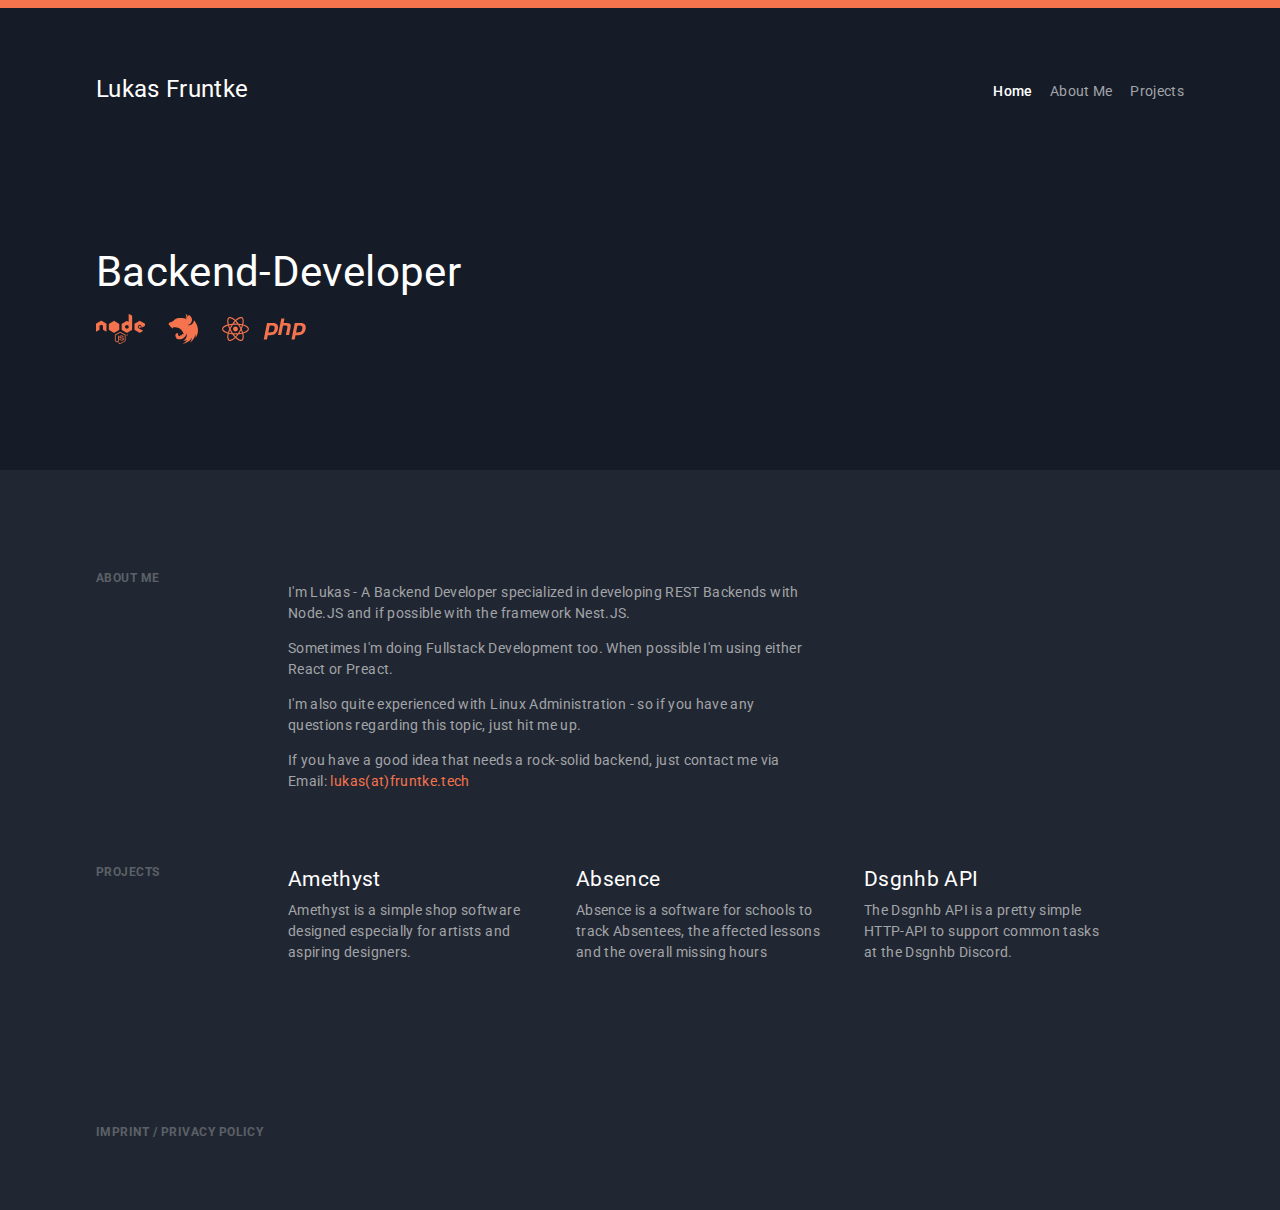
==== index.html @ 1a56138c ":speech_balloon: Praragraphs instead of line breaks" ====
<!DOCTYPE html>
<html lang="en">
  <head>
    <meta charset="UTF-8" />
    <meta name="viewport" content="width=device-width, initial-scale=1.0" />
    <meta http-equiv="X-UA-Compatible" content="ie=edge" />

    <!-- Normal Tags-->
    <title>Lukas Fruntke - Backend-Developer</title>
    <meta content="I'm Lukas Fruntke - a Backend Developer specialized in Node.JS Development" name="description">
    <meta content="Node NodeJS NestJS JavaScript EcmaScript ES6" name="keywords">
    <link rel="canonical" href="https://fruntke.tech">
  
    <!-- Open Graph Tags -->
    <meta property="og:locale" content="en_US">
    <meta property="og:type" content="website">
    <meta property="og:url" content="https://fruntke.tech">
    <meta property="og:site_name" content="florentin.design">
    <meta property="og:title" content="Lukas Fruntke - Backend-Developer">
    <meta content="I'm Lukas Fruntke - a Backend Developer specialized in Node.JS Development" property="og:description">
    <meta property="og:image" content="https://fruntke.tech/assets/img/meta/card.png">
    <meta property="og:image:secure_url" content="https://fruntke.tech/assets/img/meta/card.png">
  
    <!-- Twitter Card für Twitter -->
    <meta name="twitter:card" content="summary_large_image">
    <meta name="twitter:site" content="@lukvonstrom">
    <meta name="twitter:creator" content="@florentin">
    <meta name="twitter:title" content="Lukas Fruntke - Backend-Developer">
    <meta content="I'm Lukas Fruntke - a Backend Developer specialized in Node.JS Development" name="twitter:description">
    <meta name="twitter:image" content="https://fruntke.tech/assets/img/meta/card.png">
  
    <!-- Schema.org Markup für Google+ -->
    <meta itemprop="name" content="Lukas Fruntke - Backend-Developer">
    <meta content="I'm Lukas Fruntke - a Backend Developer specialized in Node.JS Development" itemprop="description">
    <meta itemprop="image" content="https://fruntke.tech/assets/img/meta/card.png">
  
    <!-- Icons -->
    <link rel="apple-touch-icon" sizes="180x180" href="assets/img/meta/icons/apple-touch-icon.png">
    <link rel="icon" type="image/png" sizes="32x32" href="assets/img/meta/icons/favicon-32x32.png">
    <link rel="icon" type="image/png" sizes="16x16" href="assets/img/meta/icons/favicon-16x16.png">
    <link rel="manifest" href="assets/img/meta/icons/site.webmanifest">
    <link rel="mask-icon" href="assets/img/meta/icons/safari-pinned-tab.svg" color="#f5734d">
    <link rel="shortcut icon" href="assets/img/meta/icons/favicon.ico">
    <meta content="Lukas Fruntke" name="apple-mobile-web-app-title">
    <meta content="Lukas Fruntke" name="application-name">
    <meta name="msapplication-TileColor" content="#161c27">
    <meta name="msapplication-config" content="assets/img/meta/icons/browserconfig.xml">
    <meta name="theme-color" content="#161c27">
  
    <!--  Stylesheets -->
    <link rel="stylesheet" href="assets/css/style.css" />
    <link href="https://fonts.googleapis.com/css?family=Roboto:400,500,700" rel="stylesheet" />
    <link
      rel="stylesheet"
      href="https://use.fontawesome.com/releases/v5.8.1/css/all.css"
      integrity="sha384-50oBUHEmvpQ+1lW4y57PTFmhCaXp0ML5d60M1M7uH2+nqUivzIebhndOJK28anvf"
      crossorigin="anonymous"
    />
  </head>
  <body>
    <nav id="nav">
      <div class="container">
        <h2>Lukas Fruntke</h2>
        <ul class="menu">
          <li>
            <a href="/" class="active">Home</a>
          </li>
          <li>
              <a data-scroll href="#about-me">About Me</a>
          </li>
          <li>
              <a data-scroll href="#projects">Projects</a>
          </li>
        </ul>
      </div>
    </nav>
    <header id="header">
      <div class="container">
        <h1>Backend-Developer</h1>
        <div class="skills">
          <img src="assets/img/nodejs.svg" alt="NodeJS Logo" />
            <img alt="NestJS Logo" class="nest-logo" src="assets/img/nestjs.svg"/>
            <img alt="React Logo" src="assets/img/react.svg"/>
          <img src="assets/img/php.svg" alt="PHP Logo" />
        </div>
      </div>
    </header>
    <main id="main">
      <div class="container">
        <section id="about-me">
          <header class="label">
            <h4>About me</h4>
          </header>
          <main>
            <p>
                <p>I'm Lukas - A Backend Developer specialized in developing REST Backends with Node.JS and if possible with the framework Nest.JS.</p>
                <p>Sometimes I'm doing Fullstack Development too. When possible I'm using either React or Preact.</p>
                <p> I'm also quite experienced with Linux Administration - so if you have any questions regarding this topic, just hit me up.</p>
                <p>If you have a good idea that needs a rock-solid backend, just contact me via Email: <a href="mailto:lukas@fruntke.tech">lukas(at)fruntke.tech</a></p>
            </p>
          </main>
        </section>
        <section id="projects">
          <header class="label">
            <h4>Projects</h4>
          </header>
          <main>
            <ul class="flex">
              <li class="item">
                  <h3><a href="https://github.com/LukvonStrom/Amethyst" target="_blank">Amethyst</h3></a>
                <p>Amethyst is a simple shop software designed especially for artists and aspiring designers.</p>
              </li>
              <li class="item">
                  <h3><a href="https://github.com/LukvonStrom/absence" target="_blank">Absence</h3></a>
                  <p>Absence is a software for schools to track Absentees, the affected lessons and the overall missing hours</p>
              </li>
              <li class="item">
                  <h3><a href="https://github.com/dsgnhb/api" target="_blank">Dsgnhb API</h3></a>
                  <p>The Dsgnhb API is a pretty simple HTTP-API to support common tasks at the Dsgnhb Discord.</p>
              </li>
            </ul>
          </main>
        </section>
      </div>
    </main>
    <footer id="footer">
      <div class="container">
        <section class="social">
            <a href="mailto:lukas@fruntke.tech"><i class="fas fa-envelope"></i></a>
          <a target="_blank" href="https://github.com/lukvonstrom"><i class="fab fa-github"></i></a>
          <a target="_blank" href="https://twitter.com/lukvonstrom"><i class="fab fa-twitter"></i></a>
        </section>
        <section class="legal">
            <a href="legal.html">Imprint / Privacy Policy</a>
        </section>
      </div>
    </footer>
      <script src="assets/js/smooth-scroll.polyfills.min.js"></script>
      <script>
          var scroll = new SmoothScroll('a[href*="#"]', {
              speed : 800,
              speedAsDuration : true
          });
      </script>
  </body>
</html>
---- assets/css/style.css ----
/* http://meyerweb.com/eric/tools/css/reset/ 
   v2.0 | 20110126
   License: none (public domain)
*/
html,
body,
div,
span,
applet,
object,
iframe,
h1,
h2,
h3,
h4,
footer#footer section.legal a,
h5,
h6,
p,
blockquote,
pre,
a,
abbr,
acronym,
address,
big,
cite,
code,
del,
dfn,
em,
img,
ins,
kbd,
q,
s,
samp,
small,
strike,
strong,
sub,
sup,
tt,
var,
b,
u,
i,
center,
dl,
dt,
dd,
ol,
ul,
li,
fieldset,
form,
label,
legend,
table,
caption,
tbody,
tfoot,
thead,
tr,
th,
td,
article,
aside,
canvas,
details,
embed,
figure,
figcaption,
footer,
header,
hgroup,
menu,
nav,
output,
ruby,
section,
summary,
time,
mark,
audio,
video {
  margin: 0;
  padding: 0;
  border: 0;
  font-size: 100%;
  font: inherit;
  vertical-align: baseline;
}

/* HTML5 display-role reset for older browsers */
article,
aside,
details,
figcaption,
figure,
footer,
header,
hgroup,
menu,
nav,
section {
  display: block;
}

body {
  line-height: 1;
}

ol,
ul {
  list-style: none;
}

blockquote,
q {
  quotes: none;
}

blockquote:before, blockquote:after,
q:before,
q:after {
  content: "";
  content: none;
}

table {
  border-collapse: collapse;
  border-spacing: 0;
}

button {
  background-color: transparent;
  outline: none;
  border: 0;
  cursor: pointer;
}

a {
  color: inherit;
  text-decoration: none;
  -webkit-transition: all 0.2s ease-in-out;
  transition: all 0.2s ease-in-out;
}

/*
COLORS
*/
html,
body {
  font-family: "Roboto", sans-serif;
  font-size: 14px;
  color: #ffffff;
  letter-spacing: 0.025em;
  font-weight: 400;
  -webkit-font-smoothing: antialiased;
  -moz-osx-font-smoothing: grayscale;
  line-height: 1.2;
  background: #212732;
}

p {
  color: #a1a4a8;
  max-width: 534px;
  line-height: 1.5rem;
  margin: 0.2em 0 1em 0;
}

p a {
  color: #f5734d;
}

h1 {
  font-size: 3rem;
  margin: 0.2em 0 0.4em 0;
}

h2 {
  font-size: 1.7rem;
  margin: 0.2em 0 0.4em 0;
}

h3 {
  font-size: 1.5rem;
  margin: 0.2em 0 0.4em 0;
}


h4,
footer#footer section.legal a {
  font-size: 0.85rem;
  text-transform: uppercase;
  color: #5c6068;
  font-weight: 700;
  letter-spacing: 0.04em;
  margin: 0.2em 0 0.4em 0;
}

.container {
  max-width: 1110px;
  width: 85%;
  margin: 0 auto;
}

nav#nav {
  width: 100%;
  padding-top: 5rem;
  background: #161c27;
}

nav#nav.no-accent-color {
  padding-bottom: 4em;
}

nav#nav:not(.no-accent-color):before {
  position: absolute;
  top: 0;
  content: "";
  width: 100%;
  height: 0.6rem;
  background: #f5734d;
}

nav#nav .container {
  display: -webkit-box;
  display: -ms-flexbox;
  display: flex;
  -webkit-box-pack: justify;
      -ms-flex-pack: justify;
          justify-content: space-between;
  -webkit-box-align: center;
      -ms-flex-align: center;
          align-items: center;
}

nav#nav .container ul.menu li {
  display: inline-block;
  color: #a1a4a8;
  margin-left: 1rem;
}

nav#nav .container ul.menu li a:hover {
  color: #ffffff;
}

nav#nav .container ul.menu li a.active {
  color: #ffffff;
  font-weight: 500;
}

header#header {
  padding: 9rem 0;
  background: #161c27;
}

header#header div.skills {
  display: -webkit-box;
  display: -ms-flexbox;
  display: flex;
  -webkit-box-align: center;
      -ms-flex-align: center;
          align-items: center;
}

header#header div.skills img {
  margin-right: 1rem;
}

header#header div.skills .nest-logo {
  width: 49px;
  height: 30px;
}

main#main {
  background-color: #212732;
  padding: 7rem 0;
}

main#main section {
  display: -webkit-box;
  display: -ms-flexbox;
  display: flex;
  -ms-flex-wrap: wrap;
      flex-wrap: wrap;
  margin-bottom: 4rem;
}

@media (max-width: 530px) {
  main#main section {
    display: block;
  }
}

main#main section:last-of-type {
  margin-bottom: 0rem;
}

main#main section header.label {
  -ms-flex-preferred-size: 192px;
      flex-basis: 192px;
  margin-bottom: 1rem;
}

main#main section main {
  -webkit-box-flex: 1;
      -ms-flex: 1;
          flex: 1;
}

main#main section main ul.flex {
  display: -webkit-box;
  display: -ms-flexbox;
  display: flex;
  -ms-flex-wrap: wrap;
      flex-wrap: wrap;
}

main#main section main ul.flex li.item {
  -webkit-box-flex: 1;
      -ms-flex: 1;
          flex: 1;
  -ms-flex-preferred-size: 246px;
      flex-basis: 246px;
  margin-right: 42px;
  max-width: 246px;
  margin-bottom: 1.2rem;
}

main#main section main ul.flex li.item:last-of-type {
  margin-bottom: 0;
}

footer#footer {
  background-color: #212732;
  padding-bottom: 5rem;
}

footer#footer section.social i.fas,
footer#footer section.social i.fab {
  color: #f5734d;
  font-size: 1.5rem;
  display: inline-block;
  margin-right: 0.8rem;
}

footer#footer section.legal {
  margin-top: 1rem;
}

footer#footer section.legal a:hover {
  color: #a1a4a8;
}
/*# sourceMappingURL=style.css.map */
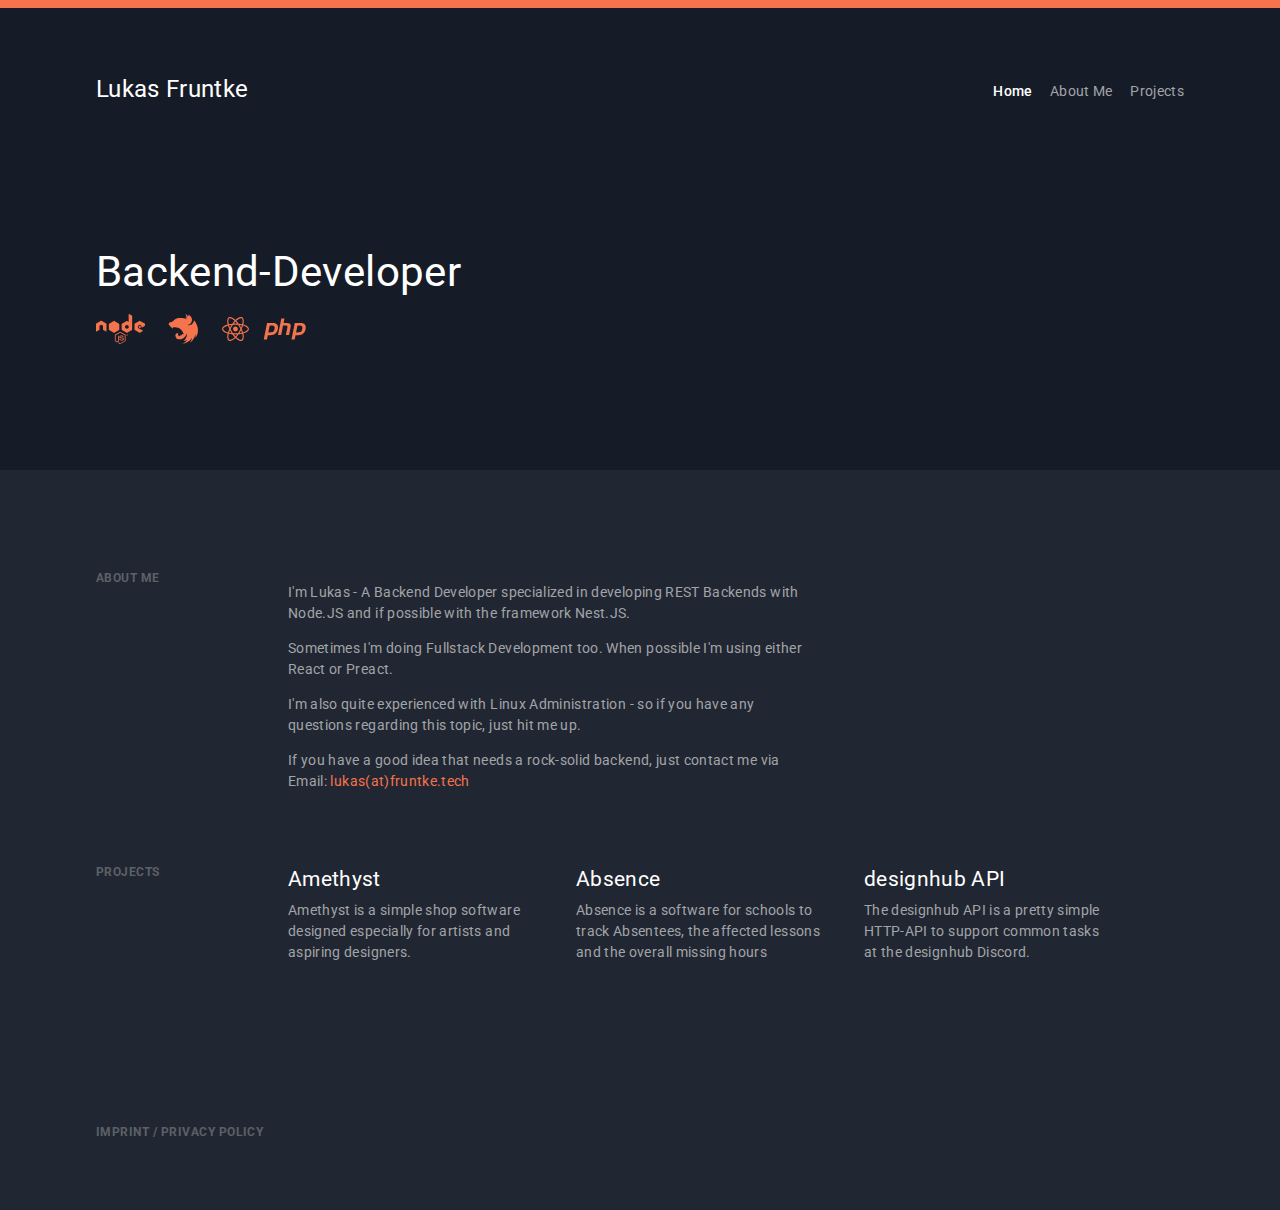
==== commit 53c40b26: ":bug: ITS F*CKING DESIGNHUB" ====
--- a/index.html
+++ b/index.html
@@ -115,8 +115,8 @@
                   <p>Absence is a software for schools to track Absentees, the affected lessons and the overall missing hours</p>
               </li>
               <li class="item">
-                  <h3><a href="https://github.com/dsgnhb/api" target="_blank">Dsgnhb API</h3></a>
-                  <p>The Dsgnhb API is a pretty simple HTTP-API to support common tasks at the Dsgnhb Discord.</p>
+                  <h3><a href="https://github.com/dsgnhb/api" target="_blank">designhub API</h3></a>
+                  <p>The designhub API is a pretty simple HTTP-API to support common tasks at the designhub Discord.</p>
               </li>
             </ul>
           </main>
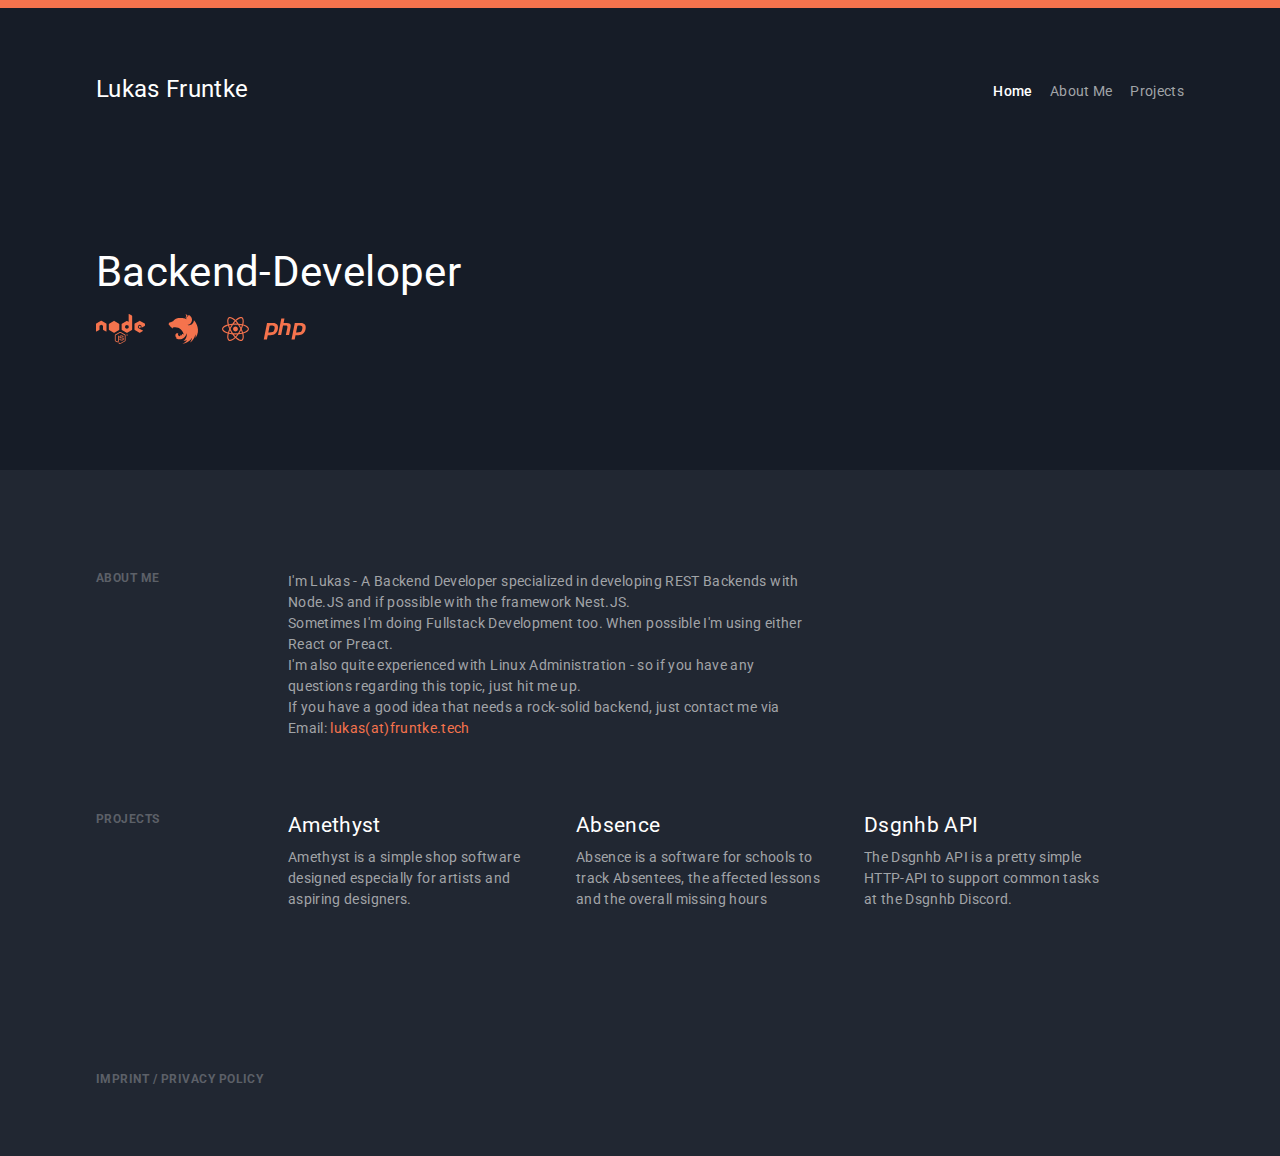
==== commit 809604ef: ":sparkles: Add Service Worker Support (sw-precache)" ====
--- a/index.html
+++ b/index.html
@@ -93,10 +93,10 @@
           </header>
           <main>
             <p>
-                <p>I'm Lukas - A Backend Developer specialized in developing REST Backends with Node.JS and if possible with the framework Nest.JS.</p>
-                <p>Sometimes I'm doing Fullstack Development too. When possible I'm using either React or Preact.</p>
-                <p> I'm also quite experienced with Linux Administration - so if you have any questions regarding this topic, just hit me up.</p>
-                <p>If you have a good idea that needs a rock-solid backend, just contact me via Email: <a href="mailto:lukas@fruntke.tech">lukas(at)fruntke.tech</a></p>
+                I'm Lukas - A Backend Developer specialized in developing REST Backends with Node.JS and if possible with the framework Nest.JS. <br>
+                Sometimes I'm doing Fullstack Development too. When possible I'm using either React or Preact.<br>
+                I'm also quite experienced with Linux Administration - so if you have any questions regarding this topic, just hit me up.<br>
+                If you have a good idea that needs a rock-solid backend, just contact me via Email: <a href="mailto:lukas@fruntke.tech">lukas(at)fruntke.tech</a>
             </p>
           </main>
         </section>
@@ -115,8 +115,8 @@
                   <p>Absence is a software for schools to track Absentees, the affected lessons and the overall missing hours</p>
               </li>
               <li class="item">
-                  <h3><a href="https://github.com/dsgnhb/api" target="_blank">designhub API</h3></a>
-                  <p>The designhub API is a pretty simple HTTP-API to support common tasks at the designhub Discord.</p>
+                  <h3><a href="https://github.com/dsgnhb/api" target="_blank">Dsgnhb API</h3></a>
+                  <p>The Dsgnhb API is a pretty simple HTTP-API to support common tasks at the Dsgnhb Discord.</p>
               </li>
             </ul>
           </main>
@@ -136,11 +136,39 @@
       </div>
     </footer>
       <script src="assets/js/smooth-scroll.polyfills.min.js"></script>
-      <script>
+      <script type="text/javascript">
           var scroll = new SmoothScroll('a[href*="#"]', {
               speed : 800,
               speedAsDuration : true
           });
+
+          if ('serviceWorker' in navigator) {
+              window.addEventListener('load', function () {
+                  navigator.serviceWorker.register('service-worker.js').then(function (reg) {
+                      reg.onupdatefound = function () {
+                          var installingWorker = reg.installing;
+
+                          installingWorker.onstatechange = function () {
+                              switch (installingWorker.state) {
+                                  case 'installed':
+                                      if (navigator.serviceWorker.controller) {
+                                          console.log('New or updated content is available.');
+                                      } else {
+                                          console.log('Content is now available offline!');
+                                      }
+                                      break;
+
+                                  case 'redundant':
+                                      console.error('The installing service worker became redundant.');
+                                      break;
+                              }
+                          };
+                      };
+                  }).catch(function (e) {
+                      console.error('Error during service worker registration:', e);
+                  });
+              });
+          }
       </script>
   </body>
 </html>
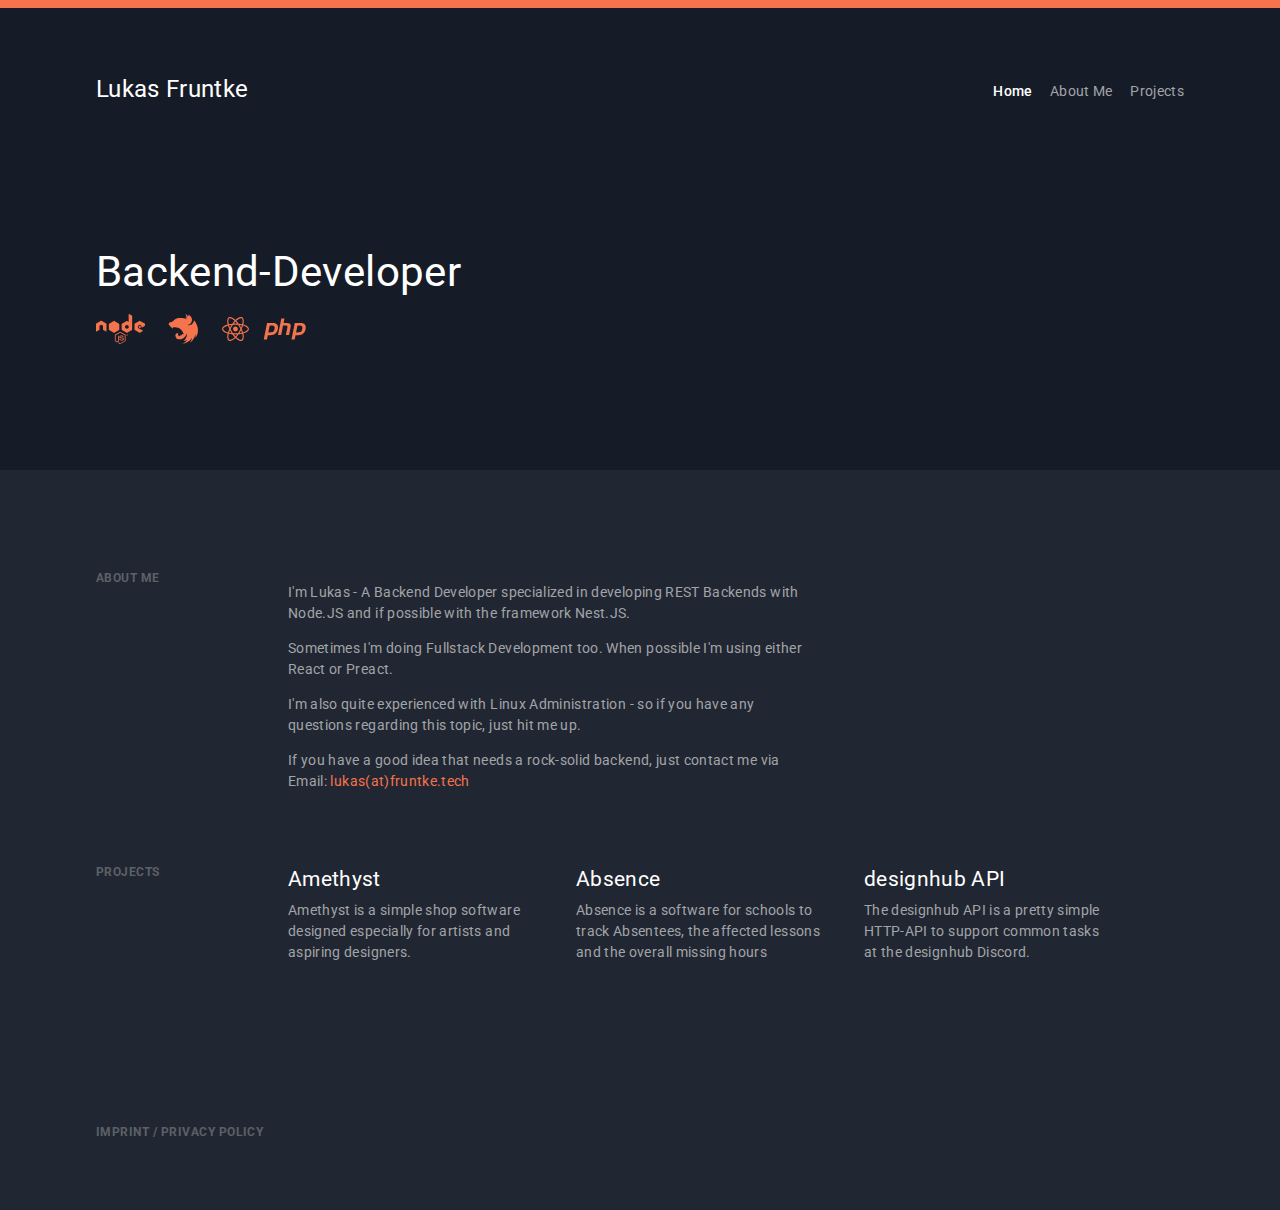
==== commit 30ee4619: "Merge remote-tracking branch 'origin/master'" ====
--- a/index.html
+++ b/index.html
@@ -93,10 +93,10 @@
           </header>
           <main>
             <p>
-                I'm Lukas - A Backend Developer specialized in developing REST Backends with Node.JS and if possible with the framework Nest.JS. <br>
-                Sometimes I'm doing Fullstack Development too. When possible I'm using either React or Preact.<br>
-                I'm also quite experienced with Linux Administration - so if you have any questions regarding this topic, just hit me up.<br>
-                If you have a good idea that needs a rock-solid backend, just contact me via Email: <a href="mailto:lukas@fruntke.tech">lukas(at)fruntke.tech</a>
+                <p>I'm Lukas - A Backend Developer specialized in developing REST Backends with Node.JS and if possible with the framework Nest.JS.</p>
+                <p>Sometimes I'm doing Fullstack Development too. When possible I'm using either React or Preact.</p>
+                <p> I'm also quite experienced with Linux Administration - so if you have any questions regarding this topic, just hit me up.</p>
+                <p>If you have a good idea that needs a rock-solid backend, just contact me via Email: <a href="mailto:lukas@fruntke.tech">lukas(at)fruntke.tech</a></p>
             </p>
           </main>
         </section>
@@ -115,8 +115,8 @@
                   <p>Absence is a software for schools to track Absentees, the affected lessons and the overall missing hours</p>
               </li>
               <li class="item">
-                  <h3><a href="https://github.com/dsgnhb/api" target="_blank">Dsgnhb API</h3></a>
-                  <p>The Dsgnhb API is a pretty simple HTTP-API to support common tasks at the Dsgnhb Discord.</p>
+                  <h3><a href="https://github.com/dsgnhb/api" target="_blank">designhub API</h3></a>
+                  <p>The designhub API is a pretty simple HTTP-API to support common tasks at the designhub Discord.</p>
               </li>
             </ul>
           </main>
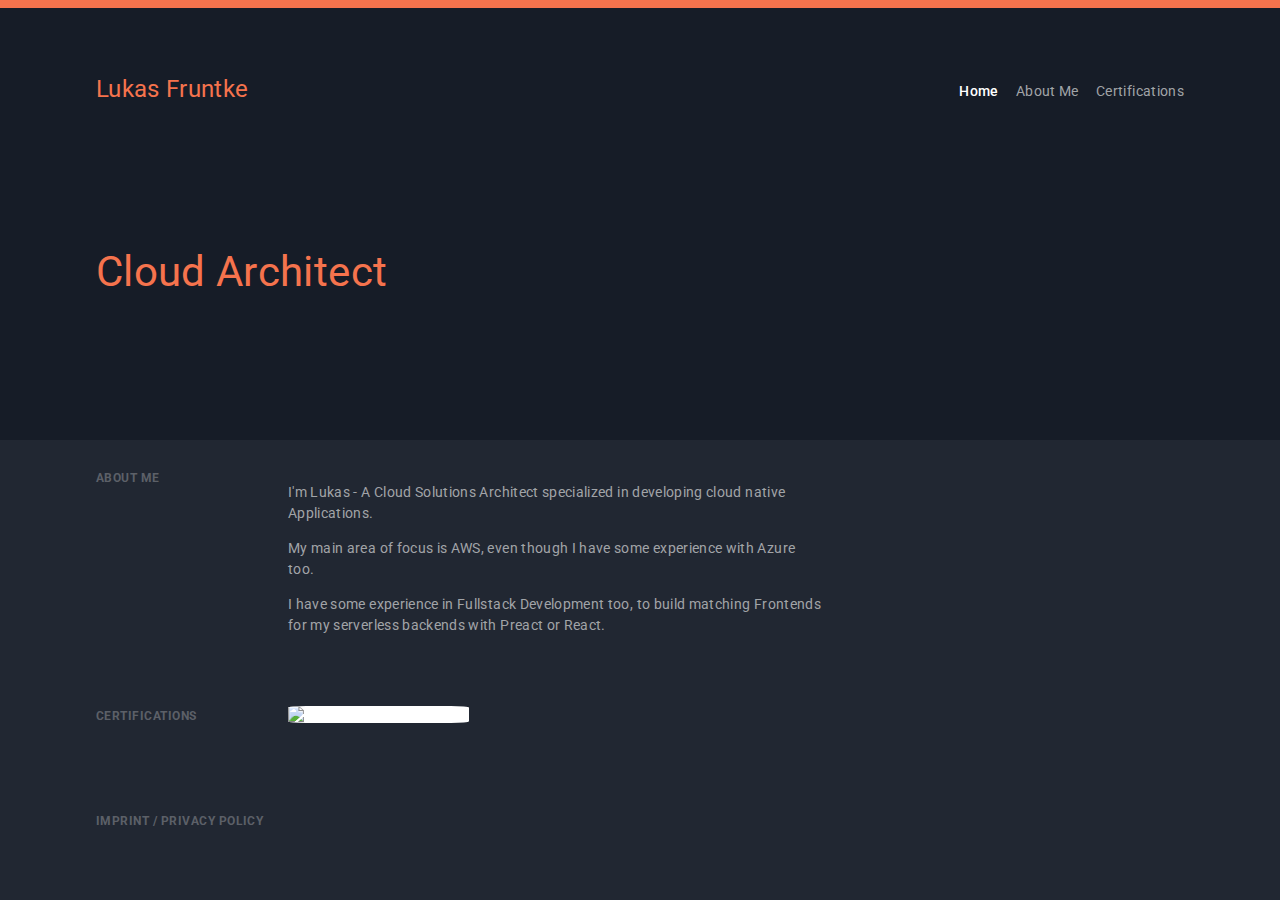
==== commit dc4c1e1b: "Update Website with Cloud Architecture content" ====
--- a/index.html
+++ b/index.html
@@ -6,34 +6,34 @@
     <meta http-equiv="X-UA-Compatible" content="ie=edge" />
 
     <!-- Normal Tags-->
-    <title>Lukas Fruntke - Backend-Developer</title>
-    <meta content="I'm Lukas Fruntke - a Backend Developer specialized in Node.JS Development" name="description">
-    <meta content="Node NodeJS NestJS JavaScript EcmaScript ES6" name="keywords">
+    <title>Lukas Fruntke - Cloud Architect</title>
+    <meta content="I'm Lukas Fruntke - a Cloud Architect and Cloudnative Solutions Developer" name="description">
+    <meta content="AWS Solutions Architect Cloud Cloud Native  Node NodeJS JavaScript Python" name="keywords">
     <link rel="canonical" href="https://fruntke.tech">
-  
+
     <!-- Open Graph Tags -->
     <meta property="og:locale" content="en_US">
     <meta property="og:type" content="website">
     <meta property="og:url" content="https://fruntke.tech">
-    <meta property="og:site_name" content="florentin.design">
-    <meta property="og:title" content="Lukas Fruntke - Backend-Developer">
-    <meta content="I'm Lukas Fruntke - a Backend Developer specialized in Node.JS Development" property="og:description">
+    <meta content="fruntke.tech" property="og:site_name">
+    <meta property="og:title" content="Lukas Fruntke - Cloud Architect">
+    <meta content="I'm Lukas Fruntke - a Cloud Architect and cloud native Solutions Developer" property="og:description">
     <meta property="og:image" content="https://fruntke.tech/assets/img/meta/card.png">
     <meta property="og:image:secure_url" content="https://fruntke.tech/assets/img/meta/card.png">
-  
+
     <!-- Twitter Card für Twitter -->
     <meta name="twitter:card" content="summary_large_image">
     <meta name="twitter:site" content="@lukvonstrom">
     <meta name="twitter:creator" content="@florentin">
-    <meta name="twitter:title" content="Lukas Fruntke - Backend-Developer">
-    <meta content="I'm Lukas Fruntke - a Backend Developer specialized in Node.JS Development" name="twitter:description">
+    <meta name="twitter:title" content="Lukas Fruntke - Cloud Architect">
+    <meta content="I'm Lukas Fruntke - a Cloud Architect and cloud native Solutions Developer" name="twitter:description">
     <meta name="twitter:image" content="https://fruntke.tech/assets/img/meta/card.png">
-  
+
     <!-- Schema.org Markup für Google+ -->
-    <meta itemprop="name" content="Lukas Fruntke - Backend-Developer">
-    <meta content="I'm Lukas Fruntke - a Backend Developer specialized in Node.JS Development" itemprop="description">
+    <meta itemprop="name" content="Lukas Fruntke - Cloud Architect">
+    <meta content="I'm Lukas Fruntke - a Cloud Architect and cloud native Solutions Developer" itemprop="description">
     <meta itemprop="image" content="https://fruntke.tech/assets/img/meta/card.png">
-  
+
     <!-- Icons -->
     <link rel="apple-touch-icon" sizes="180x180" href="assets/img/meta/icons/apple-touch-icon.png">
     <link rel="icon" type="image/png" sizes="32x32" href="assets/img/meta/icons/favicon-32x32.png">
@@ -46,42 +46,38 @@
     <meta name="msapplication-TileColor" content="#161c27">
     <meta name="msapplication-config" content="assets/img/meta/icons/browserconfig.xml">
     <meta name="theme-color" content="#161c27">
-  
+
     <!--  Stylesheets -->
     <link rel="stylesheet" href="assets/css/style.css" />
     <link href="https://fonts.googleapis.com/css?family=Roboto:400,500,700" rel="stylesheet" />
-    <link
-      rel="stylesheet"
-      href="https://use.fontawesome.com/releases/v5.8.1/css/all.css"
-      integrity="sha384-50oBUHEmvpQ+1lW4y57PTFmhCaXp0ML5d60M1M7uH2+nqUivzIebhndOJK28anvf"
-      crossorigin="anonymous"
-    />
   </head>
   <body>
     <nav id="nav">
       <div class="container">
-        <h2>Lukas Fruntke</h2>
+        <h2 class="heading">Lukas Fruntke</h2>
         <ul class="menu">
           <li>
-            <a href="/" class="active">Home</a>
+              <a aria-label="Get to the Root of the Page" class="active" href="/">Home</a>
           </li>
           <li>
-              <a data-scroll href="#about-me">About Me</a>
+              <a aria-label="Learn more about me" data-scroll href="#about-me">About Me</a>
           </li>
           <li>
-              <a data-scroll href="#projects">Projects</a>
+              <a aria-label="Learn more about my certifications." data-scroll href="#certifications">Certifications</a>
           </li>
         </ul>
       </div>
     </nav>
     <header id="header">
       <div class="container">
-        <h1>Backend-Developer</h1>
+        <h1 class="heading">Cloud Architect</h1>
         <div class="skills">
-          <img src="assets/img/nodejs.svg" alt="NodeJS Logo" />
-            <img alt="NestJS Logo" class="nest-logo" src="assets/img/nestjs.svg"/>
-            <img alt="React Logo" src="assets/img/react.svg"/>
-          <img src="assets/img/php.svg" alt="PHP Logo" />
+            <i class="fab fa-aws" alt="AWS Logo"></i>
+            <i class="fab fa-node" alt="NodeJS Logo"></i>
+            <i class="fab fa-python" alt="Python Logo"></i>
+
+
+
         </div>
       </div>
     </header>
@@ -93,30 +89,20 @@
           </header>
           <main>
             <p>
-                <p>I'm Lukas - A Backend Developer specialized in developing REST Backends with Node.JS and if possible with the framework Nest.JS.</p>
-                <p>Sometimes I'm doing Fullstack Development too. When possible I'm using either React or Preact.</p>
-                <p> I'm also quite experienced with Linux Administration - so if you have any questions regarding this topic, just hit me up.</p>
-                <p>If you have a good idea that needs a rock-solid backend, just contact me via Email: <a href="mailto:lukas@fruntke.tech">lukas(at)fruntke.tech</a></p>
+                <p>I'm Lukas - A Cloud Solutions Architect specialized in developing cloud native Applications.</p>
+                <p>My main area of focus is AWS, even though I have some experience with Azure too.</p>
+                <p>I have some experience in Fullstack Development too, to build matching Frontends for my serverless backends with Preact or React.</p>
             </p>
           </main>
         </section>
-        <section id="projects">
+        <section id="certifications">
           <header class="label">
-            <h4>Projects</h4>
+            <h4>Certifications</h4>
           </header>
           <main>
             <ul class="flex">
               <li class="item">
-                  <h3><a href="https://github.com/LukvonStrom/Amethyst" target="_blank">Amethyst</h3></a>
-                <p>Amethyst is a simple shop software designed especially for artists and aspiring designers.</p>
-              </li>
-              <li class="item">
-                  <h3><a href="https://github.com/LukvonStrom/absence" target="_blank">Absence</h3></a>
-                  <p>Absence is a software for schools to track Absentees, the affected lessons and the overall missing hours</p>
-              </li>
-              <li class="item">
-                  <h3><a href="https://github.com/dsgnhb/api" target="_blank">designhub API</h3></a>
-                  <p>The designhub API is a pretty simple HTTP-API to support common tasks at the designhub Discord.</p>
+                <a href="https://www.certmetrics.com/amazon/public/badge.aspx?i=1&t=c&d=2020-01-27&ci=AWS01190786" aria-label="AWS Solutions Architect Badge"><img src="https://www.certmetrics.com/api/ob/image/amazon/c/1" alt="AWS Certified Badge Icon" class="aws-badge" /></a>
               </li>
             </ul>
           </main>
@@ -126,9 +112,12 @@
     <footer id="footer">
       <div class="container">
         <section class="social">
-            <a href="mailto:lukas@fruntke.tech"><i class="fas fa-envelope"></i></a>
-          <a target="_blank" href="https://github.com/lukvonstrom"><i class="fab fa-github"></i></a>
-          <a target="_blank" href="https://twitter.com/lukvonstrom"><i class="fab fa-twitter"></i></a>
+            <a aria-label="My Email Adress" href="mailto:lukas@fruntke.tech"><i class="fas fa-envelope"></i></a>
+            <a aria-label="My Linkedin Profile" href="https://linkedin.com/in/lukas-fruntke" rel="noopener" target="_blank"><i class="fab fa-linkedin"></i></a>
+            <a aria-label="My Github Profile" href="https://github.com/lukvonstrom" rel="noopener" target="_blank"><i class="fab fa-github"></i></a>
+            <a aria-label="My Dev.To Profile" href="https://dev.to/lukvonstrom" rel="noopener" target="_blank"><i class="fab fa-dev"></i></a>
+            <a aria-label="My Xing Profile" href="https://www.xing.com/profile/Lukas_Fruntke" rel="noopener" target="_blank"><i class="fab fa-xing"></i></a>
+            <a aria-label="My Twitter Profile" href="https://twitter.com/lukvonstrom" rel="noopener" target="_blank"><i class="fab fa-twitter"></i></a>
         </section>
         <section class="legal">
             <a href="legal.html">Imprint / Privacy Policy</a>
@@ -170,5 +159,6 @@
               });
           }
       </script>
+      <script crossorigin="anonymous" defer integrity="sha384-g5uSoOSBd7KkhAMlnQILrecXvzst9TdC09/VM+pjDTCM+1il8RHz5fKANTFFb+gQ" src="https://use.fontawesome.com/releases/v5.8.1/js/all.js"></script>
   </body>
 </html>
--- a/assets/css/style.css
+++ b/assets/css/style.css
@@ -120,7 +120,6 @@
 q {
   quotes: none;
 }
-
 blockquote:before, blockquote:after,
 q:before,
 q:after {
@@ -143,7 +142,6 @@
 a {
   color: inherit;
   text-decoration: none;
-  -webkit-transition: all 0.2s ease-in-out;
   transition: all 0.2s ease-in-out;
 }
 
@@ -169,7 +167,6 @@
   line-height: 1.5rem;
   margin: 0.2em 0 1em 0;
 }
-
 p a {
   color: #f5734d;
 }
@@ -189,9 +186,7 @@
   margin: 0.2em 0 0.4em 0;
 }
 
-
-h4,
-footer#footer section.legal a {
+h4, footer#footer section.legal a {
   font-size: 0.85rem;
   text-transform: uppercase;
   color: #5c6068;
@@ -206,16 +201,28 @@
   margin: 0 auto;
 }
 
+.padding-y-20 {
+  padding-top: 20px !important;
+  padding-bottom: 20px !important;
+}
+
+.heading {
+  color: #f5734d;
+}
+
 nav#nav {
   width: 100%;
   padding-top: 5rem;
   background: #161c27;
 }
-
+@media only screen and (max-width: 768px) {
+  nav#nav {
+    padding-top: 2rem;
+  }
+}
 nav#nav.no-accent-color {
   padding-bottom: 4em;
 }
-
 nav#nav:not(.no-accent-color):before {
   position: absolute;
   top: 0;
@@ -224,29 +231,19 @@
   height: 0.6rem;
   background: #f5734d;
 }
-
 nav#nav .container {
-  display: -webkit-box;
-  display: -ms-flexbox;
   display: flex;
-  -webkit-box-pack: justify;
-      -ms-flex-pack: justify;
-          justify-content: space-between;
-  -webkit-box-align: center;
-      -ms-flex-align: center;
-          align-items: center;
-}
-
+  justify-content: space-between;
+  align-items: center;
+}
 nav#nav .container ul.menu li {
   display: inline-block;
   color: #a1a4a8;
   margin-left: 1rem;
 }
-
 nav#nav .container ul.menu li a:hover {
   color: #ffffff;
 }
-
 nav#nav .container ul.menu li a.active {
   color: #ffffff;
   font-weight: 500;
@@ -256,102 +253,77 @@
   padding: 9rem 0;
   background: #161c27;
 }
-
 header#header div.skills {
-  display: -webkit-box;
-  display: -ms-flexbox;
   display: flex;
-  -webkit-box-align: center;
-      -ms-flex-align: center;
-          align-items: center;
-}
-
-header#header div.skills img {
+  align-items: center;
+}
+header#header div.skills img, header#header div.skills svg.svg-inline--fa {
+  color: white;
   margin-right: 1rem;
-}
-
-header#header div.skills .nest-logo {
-  width: 49px;
   height: 30px;
+  width: auto;
 }
 
 main#main {
   background-color: #212732;
-  padding: 7rem 0;
-}
-
+  padding: 2rem 0;
+}
 main#main section {
-  display: -webkit-box;
-  display: -ms-flexbox;
   display: flex;
-  -ms-flex-wrap: wrap;
-      flex-wrap: wrap;
+  flex-wrap: wrap;
   margin-bottom: 4rem;
 }
-
 @media (max-width: 530px) {
   main#main section {
     display: block;
   }
 }
-
 main#main section:last-of-type {
-  margin-bottom: 0rem;
-}
-
+  margin-bottom: 0;
+}
 main#main section header.label {
-  -ms-flex-preferred-size: 192px;
-      flex-basis: 192px;
+  flex-basis: 192px;
   margin-bottom: 1rem;
 }
-
 main#main section main {
-  -webkit-box-flex: 1;
-      -ms-flex: 1;
-          flex: 1;
-}
-
+  flex: 1;
+}
 main#main section main ul.flex {
-  display: -webkit-box;
-  display: -ms-flexbox;
   display: flex;
-  -ms-flex-wrap: wrap;
-      flex-wrap: wrap;
-}
-
+  flex-wrap: wrap;
+}
 main#main section main ul.flex li.item {
-  -webkit-box-flex: 1;
-      -ms-flex: 1;
-          flex: 1;
-  -ms-flex-preferred-size: 246px;
-      flex-basis: 246px;
+  flex: 1;
+  flex-basis: 246px;
   margin-right: 42px;
   max-width: 246px;
   margin-bottom: 1.2rem;
 }
-
+main#main section main ul.flex li.item .aws-badge {
+  height: 13rem;
+  width: 13rem;
+  background: white;
+  border-radius: 10%;
+}
 main#main section main ul.flex li.item:last-of-type {
   margin-bottom: 0;
 }
 
 footer#footer {
   background-color: #212732;
-  padding-bottom: 5rem;
-}
-
-footer#footer section.social i.fas,
-footer#footer section.social i.fab {
+  padding: 2rem 0;
+}
+footer#footer section.social svg.svg-inline--fa {
   color: #f5734d;
-  font-size: 1.5rem;
+  font-size: 2rem;
   display: inline-block;
   margin-right: 0.8rem;
 }
-
 footer#footer section.legal {
   margin-top: 1rem;
 }
-
 footer#footer section.legal a:hover {
   color: #a1a4a8;
 }
-/*# sourceMappingURL=style.css.map */+
+/*# sourceMappingURL=style.css.map */
